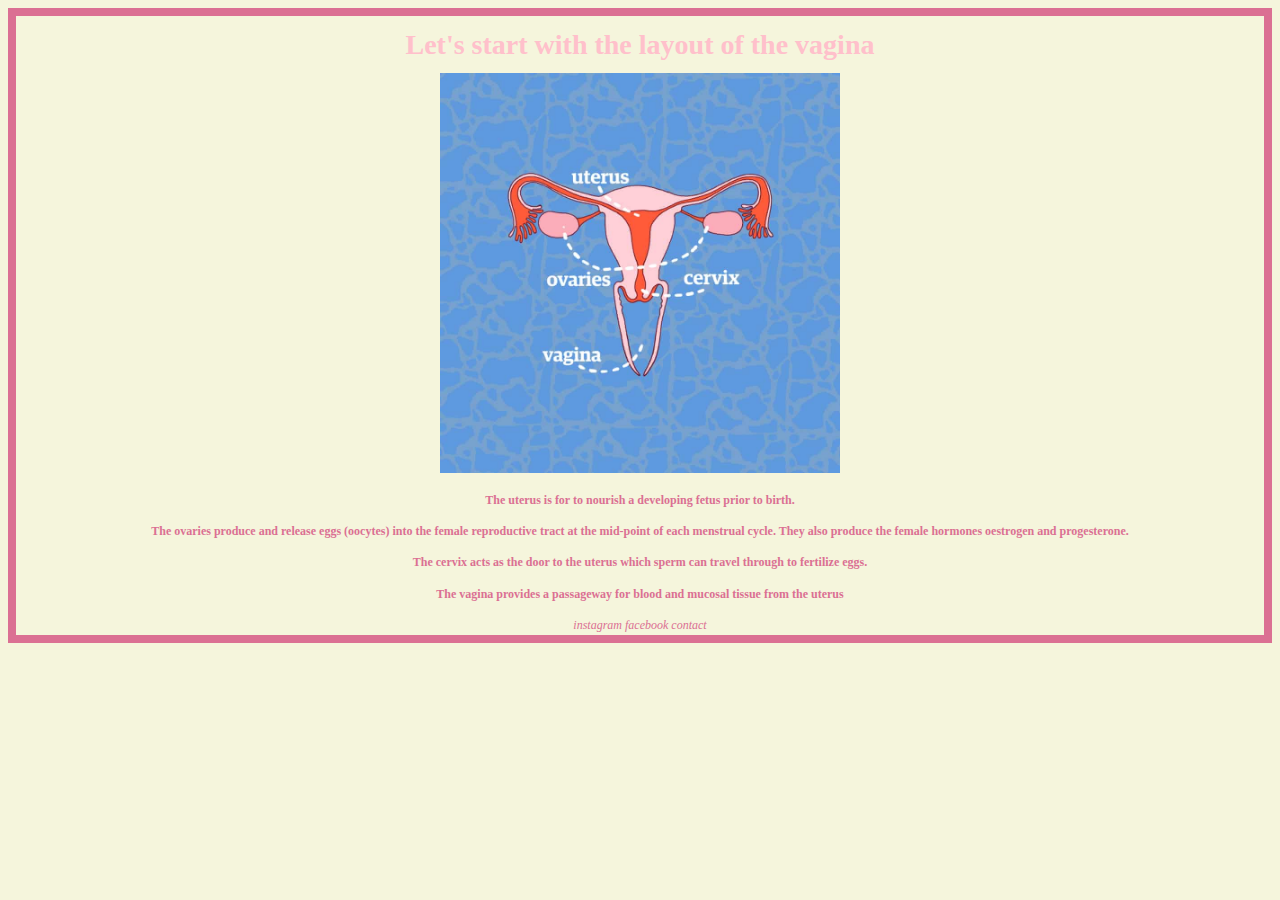
==== css_opdracht1/index2.html @ 7c97dde1 "Add files via upload" ====
<!DOCTYPE html>
<html>
    <header><title>WTF VAGINA</title></header>
    <link rel="stylesheet" type="text/css" href="css/style.css">
    <h1>Let's start with the layout of the vagina</h1>
    <body>
    
    <img width= "400" src="1920.jpg">
    
    <b><p>The uterus is for to nourish a developing fetus prior to birth.</p>
   <p>The ovaries produce and release eggs (oocytes) into the female reproductive tract at the mid-point of each menstrual cycle. They also produce the female hormones oestrogen and progesterone. </p>
   <p> The cervix  acts as the door to the uterus which sperm can travel through to fertilize eggs.  </p>
    <p>The vagina  provides a passageway for blood and mucosal tissue from the uterus </p></b>

</body>




    <footer><i>
        instagram
        facebook
        contact
    </i></footer>
</html>
---- css_opdracht1/css/style.css ----
body  {
    color : palevioletred;
    text-align: center;
    font-family:Georgia, 'Times New Roman', Times, serif;
    font-size: 12px;
    line-height: 1.6em;
    background-color:beige;
    border-style: solid;
    border-width: 8px;
}

a:link  {
    color: rebeccapurple;
}

h1 {
    color: pink;
    font-family:Georgia, 'Times New Roman', Times, serif;
    font-size: 28px;
}
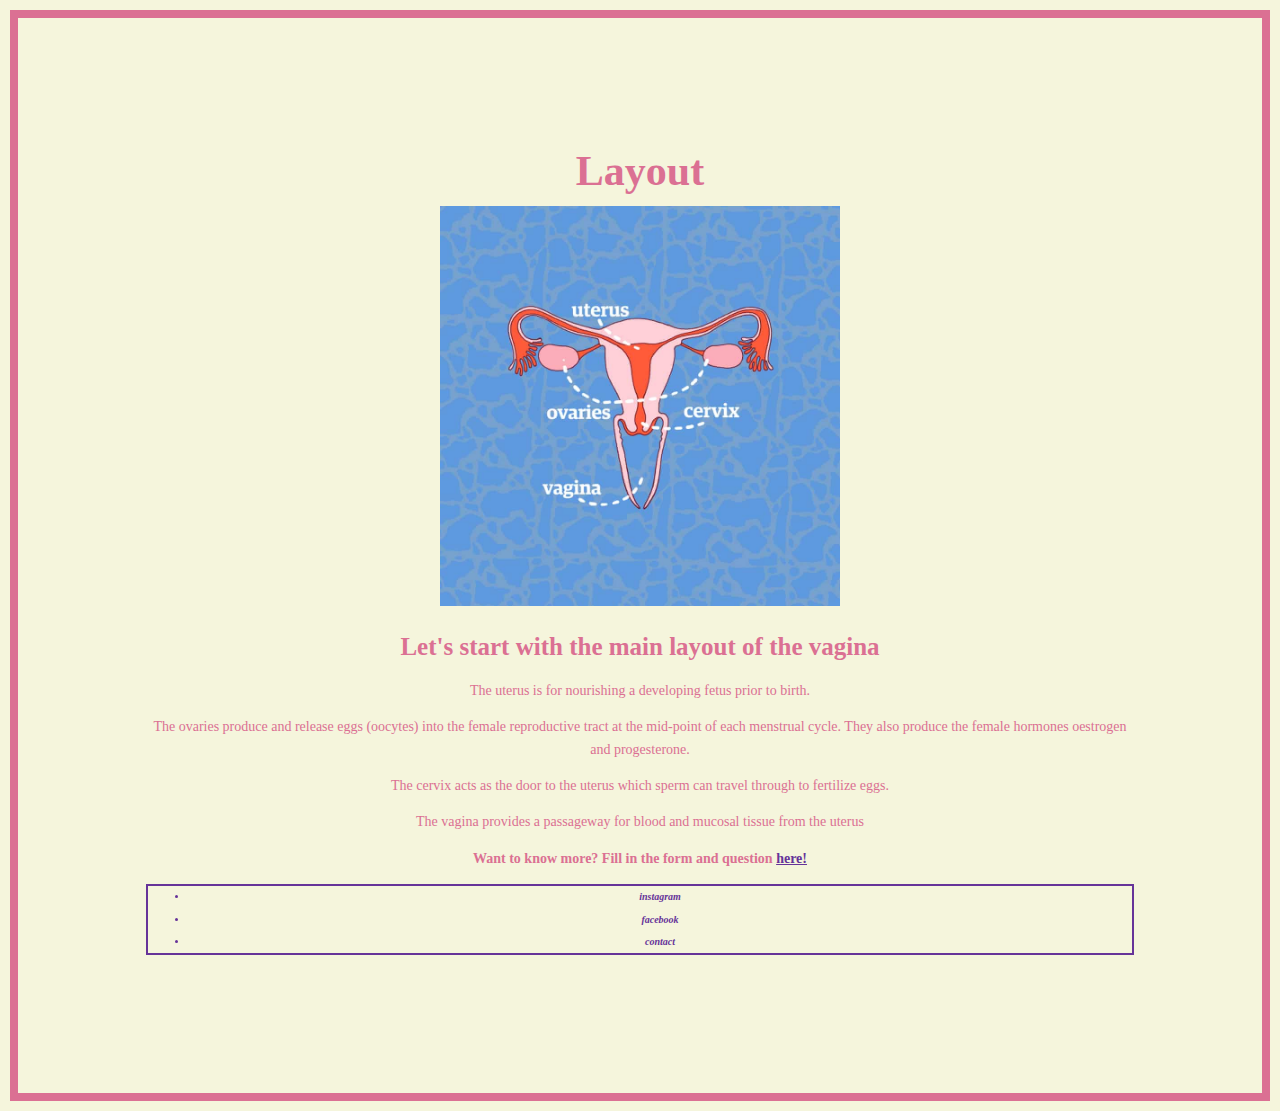
==== commit d16fa000: "Add files via upload" ====
--- a/css_opdracht1/index2.html
+++ b/css_opdracht1/index2.html
@@ -1,25 +1,34 @@
 <!DOCTYPE html>
 <html>
-    <header><title>WTF VAGINA</title></header>
-    <link rel="stylesheet" type="text/css" href="css/style.css">
-    <h1>Let's start with the layout of the vagina</h1>
-    <body>
-    
+    <header><title>Vagina layout</title></header>
+    <link rel="stylesheet" type="text/css" href="css/style.css">   
+
+    <body><p><header1><b>Layout</b></header1></p>
     <img width= "400" src="1920.jpg">
-    
-    <b><p>The uterus is for to nourish a developing fetus prior to birth.</p>
+    <h1>Let's start with the main layout of the vagina</h1>
+   
+    <p>The uterus is for nourishing a developing fetus prior to birth.</p>
    <p>The ovaries produce and release eggs (oocytes) into the female reproductive tract at the mid-point of each menstrual cycle. They also produce the female hormones oestrogen and progesterone. </p>
    <p> The cervix  acts as the door to the uterus which sperm can travel through to fertilize eggs.  </p>
-    <p>The vagina  provides a passageway for blood and mucosal tissue from the uterus </p></b>
-
+    <p>The vagina  provides a passageway for blood and mucosal tissue from the uterus </p>
 </body>
+<body2><p><b>
+    Want to know more?
+    Fill in the form and question <a href= "contact.html">here!</a></b>
+</p></body2>
 
 
+<footer>
+    <nav>
+        <ul>
+        <i>
+        <li>instagram</li> 
+        <li>facebook</li>
+        <li>contact</li>
+        </i>
+        </ul>
+    </nav>
+</footer>
 
 
-    <footer><i>
-        instagram
-        facebook
-        contact
-    </i></footer>
 </html>--- a/css_opdracht1/css/style.css
+++ b/css_opdracht1/css/style.css
@@ -1,20 +1,61 @@
 body  {
     color : palevioletred;
     text-align: center;
-    font-family:Georgia, 'Times New Roman', Times, serif;
-    font-size: 12px;
+    font-family:Georgia, 'Times New Roman', Times,serif;
+    font-size: 14px;
+    font-weight: normal;
     line-height: 1.6em;
     background-color:beige;
     border-style: solid;
     border-width: 8px;
+    padding: 10%;
+    margin: 10px 10px;
 }
 
+header1  {
+    font-size: 42px;
+}
 a:link  {
     color: rebeccapurple;
 }
 
 h1 {
-    color: pink;
+    color: palevioletred;
     font-family:Georgia, 'Times New Roman', Times, serif;
-    font-size: 28px;
-}+    font-size: 25px;
+    line-height: 1.3em;
+
+    margin: 20 auto;
+}
+
+ul{
+    color: rebeccapurple;
+    font-weight: bold;
+    font-size: 10px;
+    border-style: solid;
+    border-width: 2px; 
+}
+ 
+/* media queries */
+/*
+@media (min-width: 1024px) {
+    ul {
+      background-color: palevioletred;
+      color: white;
+      font-sixe; 22px;
+      line-height: 2em;
+    }
+  }
+
+@media (min-width: 768px) {                                                          
+    ul {                                                                             
+        font-size: 60px;                                                             
+    }                                                                                
+} 
+@media (max-width: 320px) {                                                          
+    ul {                                                                             
+        font-size: 10px; 
+        color: red;                                                            
+    }                                                                                
+}  
+*/                                                                                  
